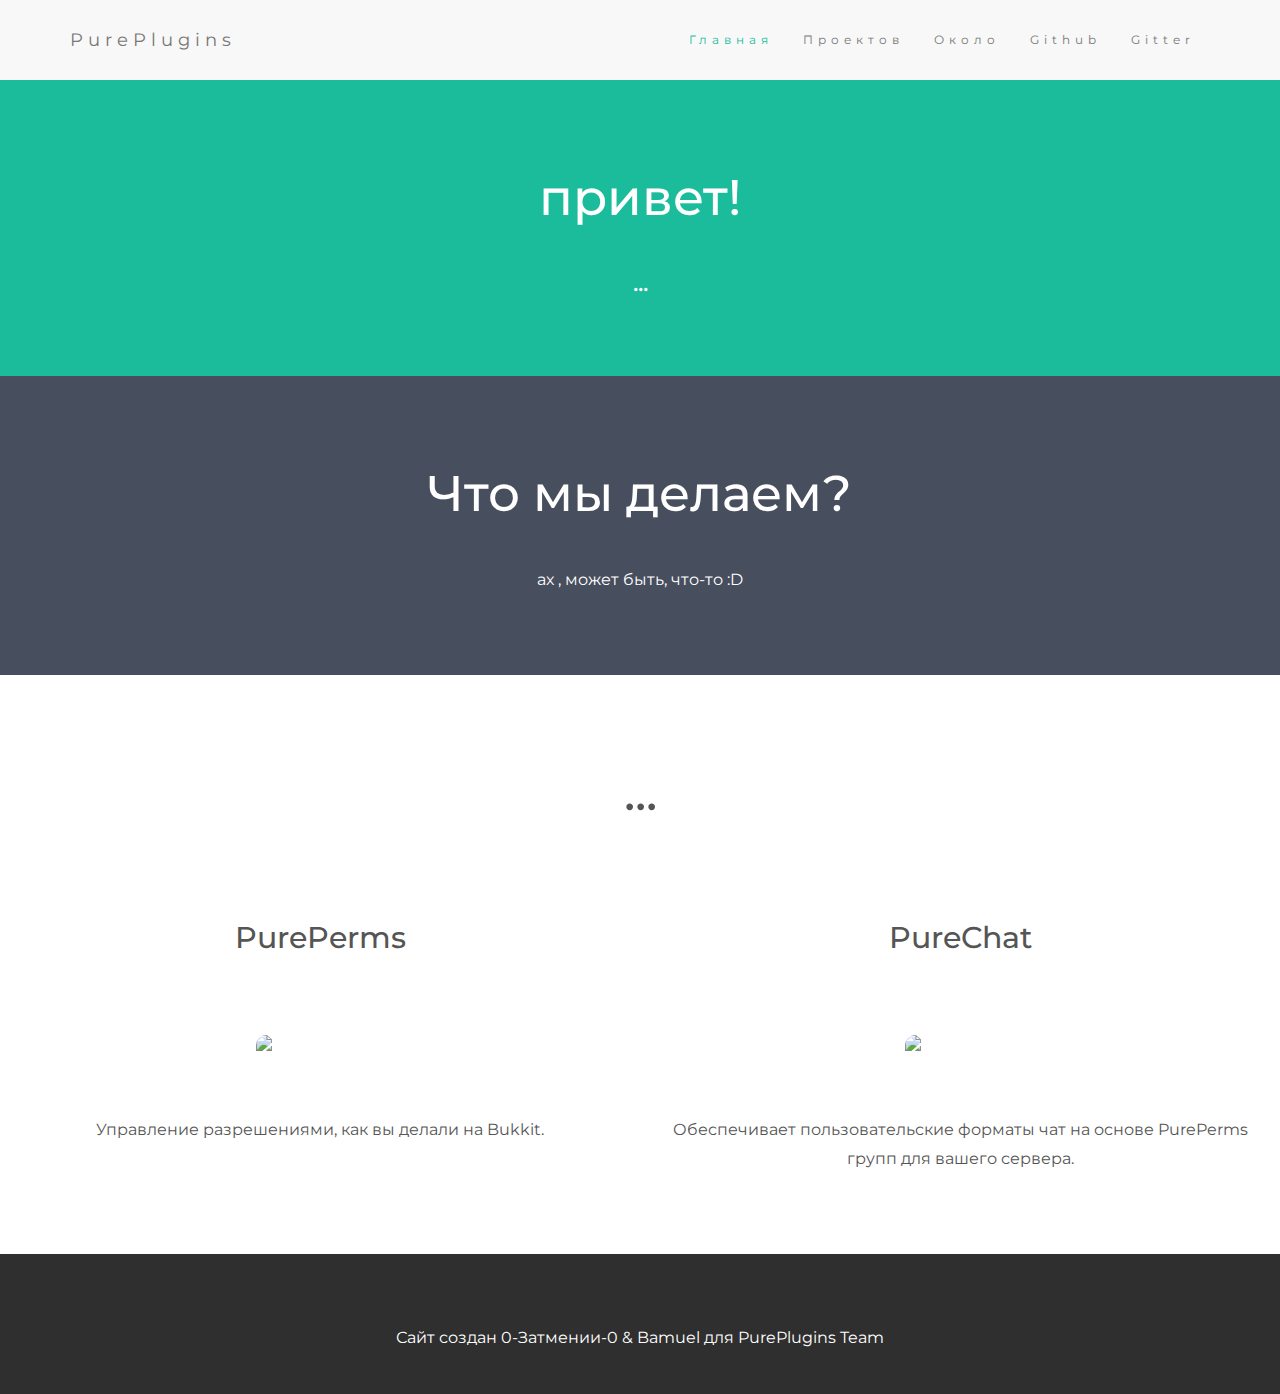
==== ru/index.html @ 89ecd1e8 "Update index.html" ====
<!DOCTYPE html>

<!-- Website created by 0-Eclipse-0 & Bamuel for the PurePlugins Team (https://github.com/PurePlugins) -->
<html lang="ru">
<head>
  <title>PurePlugins</title>
  <meta charset="utf-8">
  <meta name="viewport" content="width=device-width, initial-scale=1">
  <link rel="stylesheet" href="http://maxcdn.bootstrapcdn.com/bootstrap/3.3.5/css/bootstrap.min.css">
  <link href="http://fonts.googleapis.com/css?family=Montserrat" rel="stylesheet">
  <script src="https://ajax.googleapis.com/ajax/libs/jquery/1.11.1/jquery.min.js"></script>
  <script src="http://maxcdn.bootstrapcdn.com/bootstrap/3.3.5/js/bootstrap.min.js"></script>
  <link rel="stylesheet" href="..\css\style.css">
</head>
<body>

<!-- Navbar -->
<nav class="navbar navbar-default slideanim">
  <div class="container">
    <div class="navbar-header">
      <button type="button" class="navbar-toggle" data-toggle="collapse" data-target="#myNavbar">
        <span class="icon-bar"></span>
        <span class="icon-bar"></span>
        <span class="icon-bar"></span>
      </button>
      <a class="fade navbar-brand slideanim" href="../index.html">PurePlugins</a>
    </div>
    <div class="collapse navbar-collapse" id="myNavbar">
      <ul class="slideanim nav navbar-nav navbar-right slideanim">
        <li><a id="active" href="./index.html">Главная</a></li>
        <li><a href="projects.html">Проектов</a></li>
        <li><a href="about.html">Около</a></li>
        <li><a href="https://github.com/orgs/PurePlugins/" target="_blank">Github</a></li>
        <li><a href="https://gitter.im/PurePlugins/PurePerms" target="_blank">Gitter</a></li>
      </ul>
    </div>
  </div>
</nav>

<!-- First Container -->
<div class="slideanim container-fluid bg-1 text-center">
  <h1 class="margin fade">привет!</h1>
  <h3>...</h3>
</div>

<!-- Second Container -->
<div class="container-fluid bg-2 text-center slideanim">
  <h1 class="margin fade">Что мы делаем?</h1>
  <p>ах , может быть, что-то :D</p>
</div>

<!-- Third Container (Grid) -->
<div class="container-fluid bg-3 text-center">
  <h1 class="margin fade">...</h1><br>
  <div class="row slideanim">
    <div class="col-sm-6">
	  <h2 class="margin fade">PurePerms</h2><br>
	  <a href="https://github.com/PurePlugins/PurePerms/releases" target="_blank"><img src="..\Images\PurePerms.png" class="margin" style="border-radius: 10px;" width="200" height="200" alt="PurePerms"></a>
      <p>Управление разрешениями, как вы делали на Bukkit.</p>
    </div>
    <div class="col-sm-6">
	  <h2 class="margin fade">PureChat</h2><br>
	  <a href="https://github.com/PurePlugins/PureChat/releases" target="_blank"><img src="..\Images\PureChat.png" class="margin" style="border-radius: 10px;" width="200" height="200" alt="PureChat"></a>
      <p>Обеспечивает пользовательские форматы чат на основе PurePerms групп для вашего сервера.</p>
    </div>
  </div>
</div>

<!-- Footer -->
<footer class="container-fluid bg-4 text-center">
  <p>Сайт создан 0-Затмении-0 & Bamuel для PurePlugins Team</p>
</footer>
</body>
</html>
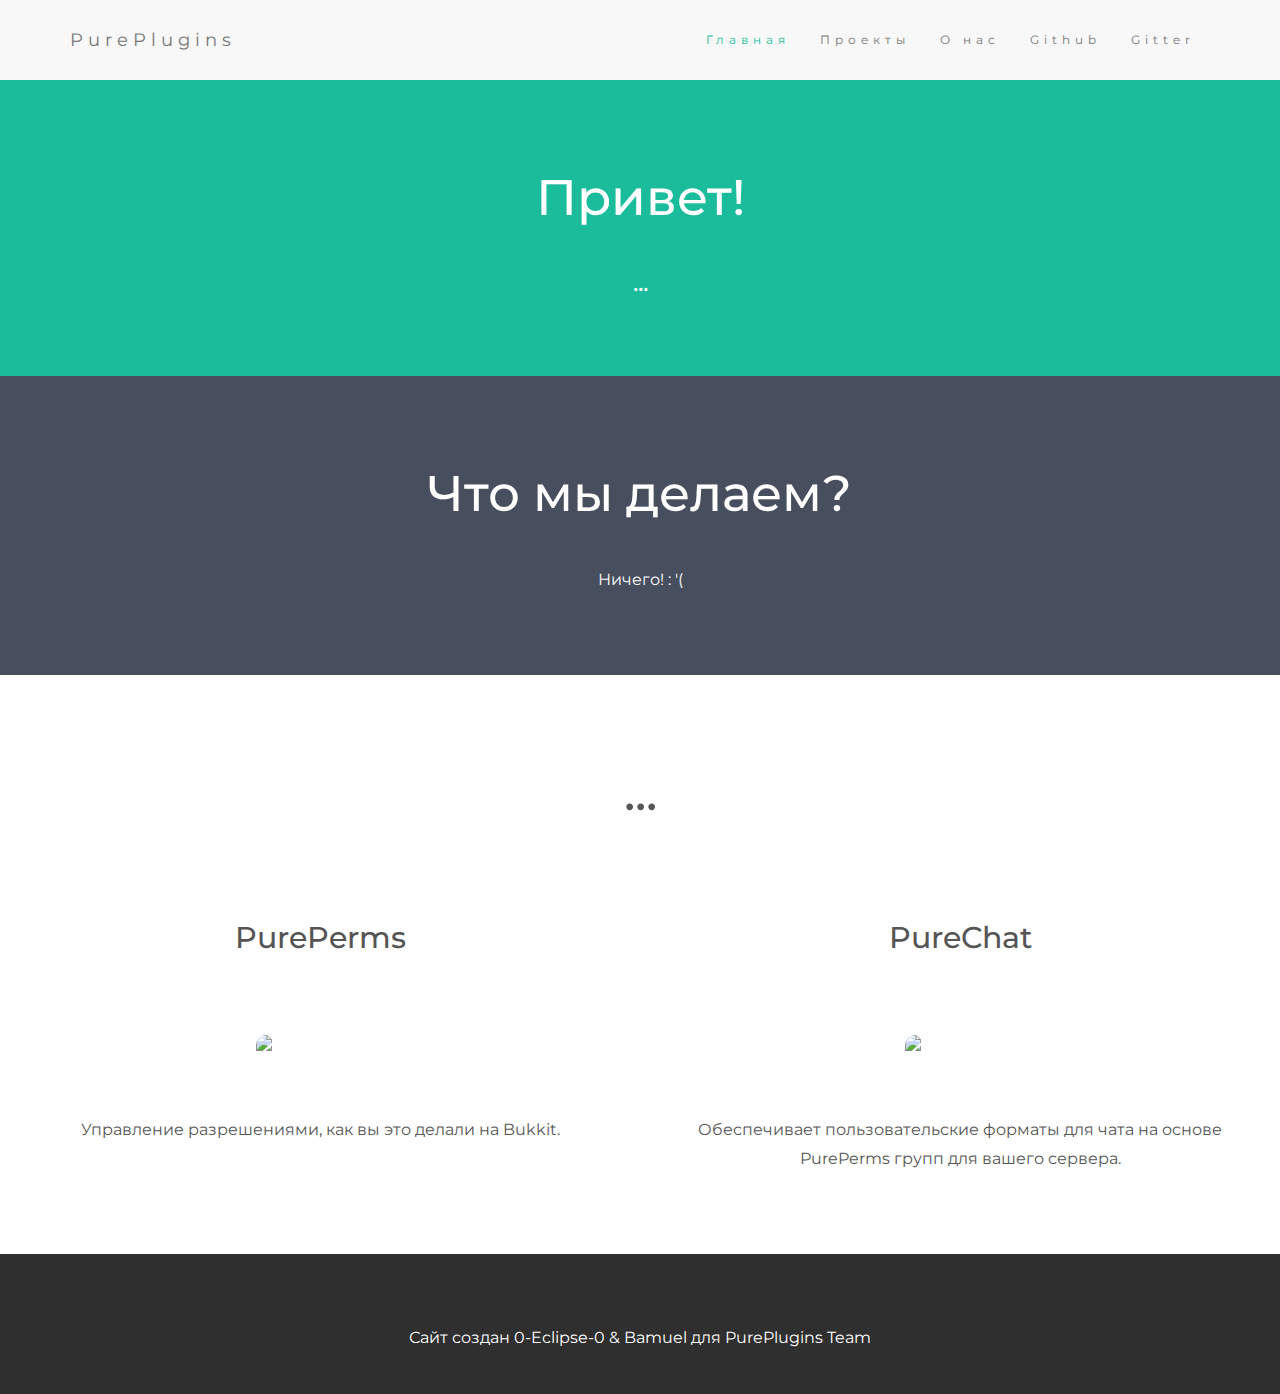
==== commit 766f1bc1: "Update index.html" ====
--- a/ru/index.html
+++ b/ru/index.html
@@ -28,8 +28,8 @@
     <div class="collapse navbar-collapse" id="myNavbar">
       <ul class="slideanim nav navbar-nav navbar-right slideanim">
         <li><a id="active" href="./index.html">Главная</a></li>
-        <li><a href="projects.html">Проектов</a></li>
-        <li><a href="about.html">Около</a></li>
+        <li><a href="projects.html">Проекты</a></li>
+        <li><a href="about.html">О нас</a></li>
         <li><a href="https://github.com/orgs/PurePlugins/" target="_blank">Github</a></li>
         <li><a href="https://gitter.im/PurePlugins/PurePerms" target="_blank">Gitter</a></li>
       </ul>
@@ -39,14 +39,14 @@
 
 <!-- First Container -->
 <div class="slideanim container-fluid bg-1 text-center">
-  <h1 class="margin fade">привет!</h1>
+  <h1 class="margin fade">Привет!</h1>
   <h3>...</h3>
 </div>
 
 <!-- Second Container -->
 <div class="container-fluid bg-2 text-center slideanim">
   <h1 class="margin fade">Что мы делаем?</h1>
-  <p>ах , может быть, что-то :D</p>
+  <p>Ничего! : '(</p>
 </div>
 
 <!-- Third Container (Grid) -->
@@ -56,19 +56,19 @@
     <div class="col-sm-6">
 	  <h2 class="margin fade">PurePerms</h2><br>
 	  <a href="https://github.com/PurePlugins/PurePerms/releases" target="_blank"><img src="..\Images\PurePerms.png" class="margin" style="border-radius: 10px;" width="200" height="200" alt="PurePerms"></a>
-      <p>Управление разрешениями, как вы делали на Bukkit.</p>
+      <p>Управление разрешениями, как вы это делали на Bukkit.</p>
     </div>
     <div class="col-sm-6">
 	  <h2 class="margin fade">PureChat</h2><br>
 	  <a href="https://github.com/PurePlugins/PureChat/releases" target="_blank"><img src="..\Images\PureChat.png" class="margin" style="border-radius: 10px;" width="200" height="200" alt="PureChat"></a>
-      <p>Обеспечивает пользовательские форматы чат на основе PurePerms групп для вашего сервера.</p>
+      <p>Обеспечивает пользовательские форматы для чата на основе PurePerms групп для вашего сервера.</p>
     </div>
   </div>
 </div>
 
 <!-- Footer -->
 <footer class="container-fluid bg-4 text-center">
-  <p>Сайт создан 0-Затмении-0 & Bamuel для PurePlugins Team</p>
+  <p>Сайт создан 0-Eclipse-0 & Bamuel для PurePlugins Team</p>
 </footer>
 </body>
 </html>
